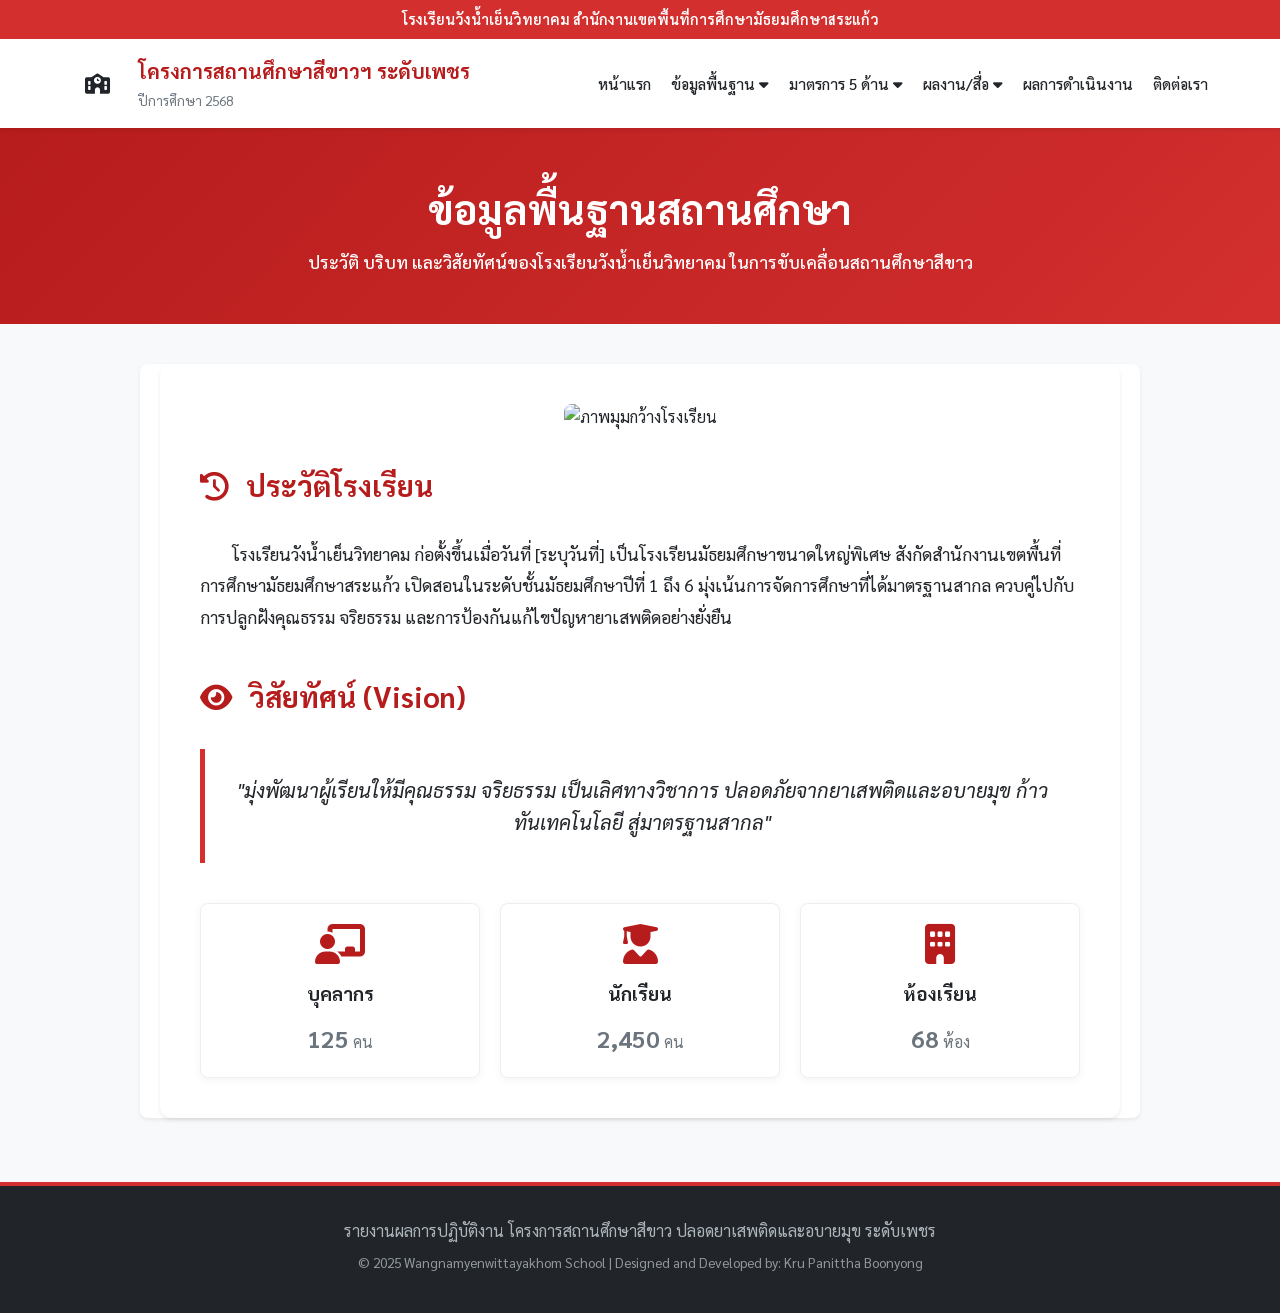
==== about.html @ 3e8a48aa "Add files via upload" ====
<!DOCTYPE html>
<html lang="th">
<head>
    <meta charset="UTF-8">
    <meta name="viewport" content="width=device-width, initial-scale=1.0">
    <title>ข้อมูลพื้นฐานสถานศึกษา - โครงการสถานศึกษาสีขาว</title>
    <link href="https://fonts.googleapis.com/css2?family=Sarabun:wght@300;400;500;600;700&display=swap" rel="stylesheet">
    <link rel="stylesheet" href="https://cdnjs.cloudflare.com/ajax/libs/font-awesome/6.4.0/css/all.min.css">
    <link rel="stylesheet" href="styles.css">
    <link rel="icon" href="https://tse2.mm.bing.net/th/id/OIP.yVXviOGLoqC2GoEBDzH6AgHaHZ?rs=1&pid=ImgDetMain&o=7&rm=3" type="image/x-icon">
</head>
<body>
    <div class="top-bar">
        โรงเรียนวังน้ำเย็นวิทยาคม สำนักงานเขตพื้นที่การศึกษามัธยมศึกษาสระแก้ว
    </div>

    <!-- Navigation included via script for consistency -->
    <header>
        <nav class="navbar">
            <div class="logo-container">
                <div style="width: 50px; height: 50px; background-color: var(--primary-yellow); border-radius: 50%; display: flex; align-items: center; justify-content: center; color: var(--text-main);">
                    <i class="fas fa-school" style="font-size: 1.25rem;"></i>
                </div>
                <div class="site-title">
                    <h1>โครงการสถานศึกษาสีขาวฯ ระดับเพชร</h1>
                    <p>ปีการศึกษา 2568</p>
                </div>
            </div>
            <button class="mobile-menu-btn">
                <i class="fas fa-bars"></i>
            </button>
            <ul class="nav-links">
                <li><a href="index.html">หน้าแรก</a></li>
                <li class="dropdown">
                    <a href="javascript:void(0)">ข้อมูลพื้นฐาน <i class="fas fa-caret-down"></i></a>
                    <div class="dropdown-content">
                        <a href="about.html">ประวัติและข้อมูลพื้นฐาน</a>
                        <a href="committee.html">คณะกรรมการดำเนินงาน</a>
                        <a href="documents.html">เอกสารดาวน์โหลด</a>
                    </div>
                </li>
                <li class="dropdown">
                    <a href="javascript:void(0)">มาตรการ 5 ด้าน <i class="fas fa-caret-down"></i></a>
                    <div class="dropdown-content">
                        <a href="prevention.html">1. ด้านการป้องกัน</a>
                        <a href="search.html">2. ด้านการค้นหา</a>
                        <a href="treatment.html">3. ด้านการรักษา</a>
                        <a href="monitoring.html">4. ด้านการเฝ้าระวัง</a>
                        <a href="management.html">5. ด้านการบริหารจัดการ</a>
                    </div>
                </li>
                <li class="dropdown">
                    <a href="javascript:void(0)">ผลงาน/สื่อ <i class="fas fa-caret-down"></i></a>
                    <div class="dropdown-content">
                        <a href="awards.html">เกียรติบัตรและผลงาน</a>
                        <a href="innovation.html">นวัตกรรม</a>
                        <a href="learning.html">แหล่งเรียนรู้ต้านยาเสพติด</a>
                        <a href="sema-box.html">ตู้เสมารักษ์ออนไลน์</a>
                    </div>
                </li>
                <li><a href="performance.html">ผลการดำเนินงาน</a></li>
                <li><a href="contact.html">ติดต่อเรา</a></li>
            </ul>
        </nav>
    </header>

    <div class="page-header" style="background: linear-gradient(135deg, var(--dark-red) 0%, var(--primary-red) 100%);">
        <h1>ข้อมูลพื้นฐานสถานศึกษา</h1>
        <p>ประวัติ บริบท และวิสัยทัศน์ของโรงเรียนวังน้ำเย็นวิทยาคม ในการขับเคลื่อนสถานศึกษาสีขาว</p>
    </div>

    <section class="content-section" style="max-width: 1000px; margin: 40px auto; padding: 0 20px;">
        <div style="background: white; border-radius: 12px; padding: 40px; box-shadow: var(--shadow-sm); margin-bottom: 30px;">
            <div style="text-align: center; margin-bottom: 30px;">
                <img src="https://images.unsplash.com/photo-1596484552834-6a58f850e0a1?q=80&w=800&auto=format&fit=crop" alt="ภาพมุมกว้างโรงเรียน" style="width: 100%; max-height: 400px; object-fit: cover; border-radius: 8px;">
            </div>
            
            <h2 style="color: var(--dark-red); border-bottom: 2px solid var(--primary-yellow); padding-bottom: 10px; margin-bottom: 20px; font-size: 1.8rem;"><i class="fas fa-history" style="color: var(--primary-yellow); margin-right: 10px;"></i> ประวัติโรงเรียน</h2>
            <p style="font-size: 1.1rem; line-height: 1.8; color: var(--text-main); margin-bottom: 20px; text-indent: 2rem;">
                โรงเรียนวังน้ำเย็นวิทยาคม ก่อตั้งขึ้นเมื่อวันที่ [ระบุวันที่] เป็นโรงเรียนมัธยมศึกษาขนาดใหญ่พิเศษ สังกัดสำนักงานเขตพื้นที่การศึกษามัธยมศึกษาสระแก้ว เปิดสอนในระดับชั้นมัธยมศึกษาปีที่ 1 ถึง 6 มุ่งเน้นการจัดการศึกษาที่ได้มาตรฐานสากล ควบคู่ไปกับการปลูกฝังคุณธรรม จริยธรรม และการป้องกันแก้ไขปัญหายาเสพติดอย่างยั่งยืน
            </p>

            <h2 style="color: var(--dark-red); border-bottom: 2px solid var(--primary-yellow); padding-bottom: 10px; margin-bottom: 20px; font-size: 1.8rem; margin-top: 40px;"><i class="fas fa-eye" style="color: var(--primary-yellow); margin-right: 10px;"></i> วิสัยทัศน์ (Vision)</h2>
            <div style="background-color: var(--bg-main); padding: 25px; border-left: 5px solid var(--primary-red); border-radius: 0 8px 8px 0; font-style: italic; font-size: 1.25rem; color: var(--text-main); text-align: center; margin-bottom: 40px;">
                "มุ่งพัฒนาผู้เรียนให้มีคุณธรรม จริยธรรม เป็นเลิศทางวิชาการ ปลอดภัยจากยาเสพติดและอบายมุข ก้าวทันเทคโนโลยี สู่มาตรฐานสากล"
            </div>

            <div style="display: grid; grid-template-columns: repeat(auto-fit, minmax(280px, 1fr)); gap: 20px; margin-top: 30px;">
                <div style="background: white; border: 1px solid #eee; padding: 20px; border-radius: 8px; text-align: center; box-shadow: 0 2px 10px rgba(0,0,0,0.05);">
                    <i class="fas fa-chalkboard-teacher" style="font-size: 2.5rem; color: var(--dark-red); margin-bottom: 15px;"></i>
                    <h3 style="color: var(--text-main); margin-bottom: 10px;">บุคลากร</h3>
                    <p style="color: var(--text-muted); font-size: 1.5rem; font-weight: bold;">125<span style="font-size: 1rem; font-weight: normal;"> คน</span></p>
                </div>
                <div style="background: white; border: 1px solid #eee; padding: 20px; border-radius: 8px; text-align: center; box-shadow: 0 2px 10px rgba(0,0,0,0.05);">
                    <i class="fas fa-user-graduate" style="font-size: 2.5rem; color: var(--dark-red); margin-bottom: 15px;"></i>
                    <h3 style="color: var(--text-main); margin-bottom: 10px;">นักเรียน</h3>
                    <p style="color: var(--text-muted); font-size: 1.5rem; font-weight: bold;">2,450<span style="font-size: 1rem; font-weight: normal;"> คน</span></p>
                </div>
                <div style="background: white; border: 1px solid #eee; padding: 20px; border-radius: 8px; text-align: center; box-shadow: 0 2px 10px rgba(0,0,0,0.05);">
                    <i class="fas fa-building" style="font-size: 2.5rem; color: var(--dark-red); margin-bottom: 15px;"></i>
                    <h3 style="color: var(--text-main); margin-bottom: 10px;">ห้องเรียน</h3>
                    <p style="color: var(--text-muted); font-size: 1.5rem; font-weight: bold;">68<span style="font-size: 1rem; font-weight: normal;"> ห้อง</span></p>
                </div>
            </div>
        </div>
    </section>

    <footer class="footer">
        <p>รายงานผลการปฏิบัติงาน โครงการสถานศึกษาสีขาว ปลอดยาเสพติดและอบายมุข ระดับเพชร</p>
        <p style="font-size: 0.85rem; opacity: 0.8; margin-top: 5px;">&copy; 2025 Wangnamyenwittayakhom School | Designed and Developed by: Kru Panittha Boonyong</p>
    </footer>

    <script src="script.js"></script>
    <script src="update_nav_runtime.js"></script>
</body>
</html>
---- styles.css ----
:root {
  --primary-red: #d32f2f; /* Vibrant yellow */
  --dark-red: #b71c1c; /* Deeper yellow for hover/borders */
  --light-red: #ffebee; /* Pastel yellow for backgrounds */
  --bg-white: #ffffff;
  --bg-light: #f8f9fa;
  --text-main: #212529; /* Dark text for better contrast on yellow */
  --text-muted: #6c757d;
  --border-color: #dee2e6;
  --shadow-sm: 0 0.125rem 0.25rem rgba(0, 0, 0, 0.075);
  --shadow-md: 0 0.5rem 1rem rgba(0, 0, 0, 0.15);
}

* {
  margin: 0;
  padding: 0;
  box-sizing: border-box;
  font-family: "Sarabun", "Segoe UI", Tahoma, Geneva, Verdana, sans-serif;
}

body {
  background-color: var(--bg-light);
  color: var(--text-main);
  line-height: 1.6;
}

/* Header & Navigation */
header {
  background-color: var(--bg-white);
  box-shadow: var(--shadow-sm);
  position: sticky;
  top: 0;
  z-index: 1000;
}

.top-bar {
  background-color: var(--primary-red);
  color: var(--bg-white); /* White text for contrast on red */
  text-align: center;
  padding: 0.5rem;
  font-size: 0.9rem;
  font-weight: 600;
}

.navbar {
  display: flex;
  justify-content: space-between;
  align-items: center;
  padding: 1rem 2rem;
  max-width: 1200px;
  margin: 0 auto;
}

.logo-container {
  display: flex;
  align-items: center;
  gap: 1rem;
}

.logo-container img {
  height: 60px;
  width: auto;
}

.site-title h1 {
  font-size: 1.25rem;
  color: var(--dark-red);
  margin-bottom: 0.2rem;
}

.site-title p {
  font-size: 0.85rem;
  color: var(--text-muted);
}

.nav-links {
  display: flex;
  gap: 1.25rem;
  list-style: none;
  flex-wrap: wrap;
  justify-content: center;
}

.nav-links a {
  text-decoration: none;
  color: var(--text-main);
  font-weight: 500;
  transition: color 0.3s ease;
  padding: 0.5rem 0;
  position: relative;
  font-size: 0.95rem;
}

.nav-links a:hover,
.nav-links a.active {
  color: var(--dark-red);
}

.nav-links a::after {
  content: "";
  position: absolute;
  bottom: 0;
  left: 0;
  width: 0%;
  height: 2px;
  background-color: var(--dark-red);
  transition: width 0.3s ease;
}

.nav-links a:hover::after,
.nav-links a.active::after {
  width: 100%;
}

/* Dropdown Menu */
.dropdown {
  position: relative;
  display: inline-block;
}

.dropdown-content {
  display: none;
  position: absolute;
  background-color: var(--bg-white);
  min-width: 220px;
  box-shadow: var(--shadow-md);
  border-radius: 4px;
  border-top: 3px solid var(--primary-red);
  z-index: 1001;
  top: 100%;
  left: 0;
}

.dropdown-content a {
  color: var(--text-main);
  padding: 10px 16px;
  text-decoration: none;
  display: block;
  font-size: 0.9rem;
  border-bottom: 1px solid var(--border-color);
}

.dropdown-content a:last-child {
  border-bottom: none;
}

.dropdown-content a:hover {
  background-color: var(--light-red);
  color: var(--dark-red);
}

.dropdown-content a::after {
  display: none; /* Disable underline effect for dropdown items */
}

.dropdown:hover .dropdown-content {
  display: block;
}

.mobile-menu-btn {
  display: none;
  background: none;
  border: none;
  font-size: 1.5rem;
  color: var(--dark-red);
  cursor: pointer;
}

/* Hero Slider Section */
.hero-slider {
  position: relative;
  width: 100%;
  height: 60vh;
  min-height: 400px;
  overflow: hidden;
  border-bottom: 4px solid var(--primary-red);
}

.slide {
  position: absolute;
  top: 0;
  left: 0;
  width: 100%;
  height: 100%;
  opacity: 0;
  transition: opacity 0.8s ease-in-out;
  display: flex;
  align-items: center;
  justify-content: center;
  text-align: center;
}

.slide.active {
  opacity: 1;
  z-index: 1;
}

.slide-content {
  padding: 0 2rem;
  max-width: 900px;
  transform: translateY(20px);
  opacity: 0;
  transition: all 0.8s ease-out 0.3s;
}

.slide.active .slide-content {
  transform: translateY(0);
  opacity: 1;
}

.slide-content h2 {
  font-size: 3rem;
  color: #ffffff;
  margin-bottom: 1rem;
  font-weight: 700;
  text-shadow: 2px 2px 5px rgba(0,0,0,0.7);
}

.slide-content p {
  font-size: 1.3rem;
  color: #f8f9fa;
  text-shadow: 1px 1px 4px rgba(0,0,0,0.8);
  line-height: 1.8;
}

/* Slider Controls */
.slider-btn {
  position: absolute;
  top: 50%;
  transform: translateY(-50%);
  background: rgba(0,0,0,0.4);
  color: white;
  border: none;
  width: 50px;
  height: 50px;
  border-radius: 50%;
  font-size: 1.5rem;
  cursor: pointer;
  z-index: 2;
  transition: background 0.3s;
}

.slider-btn:hover {
  background: var(--primary-red);
}

.prev-btn { left: 20px; }
.next-btn { right: 20px; }

.slider-dots {
  position: absolute;
  bottom: 20px;
  left: 50%;
  transform: translateX(-50%);
  display: flex;
  gap: 10px;
  z-index: 2;
}

.dot {
  width: 12px;
  height: 12px;
  border-radius: 50%;
  background: rgba(255,255,255,0.5);
  cursor: pointer;
  transition: background 0.3s;
}

.dot.active, .dot:hover {
  background: var(--primary-red);
}

/* Responsive adjustments for slider */
@media (max-width: 768px) {
  .hero-slider { height: 50vh; }
  .slide-content h2 { font-size: 2rem; }
  .slide-content p { font-size: 1rem; }
  .slider-btn { width: 40px; height: 40px; font-size: 1.2rem; }
}

/* News & Announcements Section */
.news-section {
  max-width: 1200px;
  margin: 3rem auto;
  padding: 0 2rem;
}

.news-grid {
  display: grid;
  grid-template-columns: repeat(auto-fit, minmax(320px, 1fr));
  gap: 1.5rem;
}

.news-card {
  background: var(--bg-white);
  border-radius: 8px;
  padding: 1.5rem;
  box-shadow: var(--shadow-sm);
  border-left: 5px solid var(--primary-red);
  transition: transform 0.2s;
}

.news-card:hover {
  transform: translateY(-3px);
  box-shadow: var(--shadow-md);
}

.news-date {
  font-size: 0.85rem;
  color: var(--dark-red);
  font-weight: 600;
  margin-bottom: 0.5rem;
  display: inline-block;
  background: var(--light-red);
  padding: 0.2rem 0.6rem;
  border-radius: 4px;
}

.news-card h4 {
  margin-bottom: 0.75rem;
  color: var(--text-main);
  font-size: 1.1rem;
}

.news-card p {
  color: var(--text-muted);
  font-size: 0.95rem;
  margin-bottom: 1rem;
}

.news-card a {
  color: var(--dark-red);
  text-decoration: none;
  font-weight: 500;
  font-size: 0.9rem;
}

.news-card a:hover {
  text-decoration: underline;
}

/* Form Styles */
.form-container {
  max-width: 800px;
  margin: 0 auto;
  background-color: var(--bg-white);
  padding: 30px;
  border-radius: 8px;
  box-shadow: var(--shadow-md);
  border-top: 4px solid var(--primary-red);
}

.form-group {
  margin-bottom: 20px;
}

.form-group label {
  display: block;
  margin-bottom: 8px;
  font-weight: 500;
  color: var(--text-main);
}

.form-control {
  width: 100%;
  padding: 10px 15px;
  border: 1px solid var(--border-color);
  border-radius: 4px;
  font-family: "Sarabun", sans-serif;
  font-size: 1rem;
  transition: border-color 0.3s;
}

.form-control:focus {
  outline: none;
  border-color: var(--primary-red);
}

textarea.form-control {
  resize: vertical;
  min-height: 120px;
}

.btn-submit {
  background-color: var(--primary-red);
  color: var(--bg-white);
  border: none;
  padding: 12px 30px;
  font-size: 1.1rem;
  border-radius: 4px;
  cursor: pointer;
  font-family: "Sarabun", sans-serif;
  font-weight: 600;
  transition:
    background-color 0.3s,
    color 0.3s;
  display: inline-block;
}

.btn-submit:hover {
  background-color: var(--dark-red);
  color: #fff;
}

.form-text {
  display: block;
  margin-top: 5px;
  font-size: 0.85rem;
  color: var(--text-light);
}

.alert-success {
  display: none;
  background-color: #d4edda;
  color: #155724;
  padding: 15px;
  border-radius: 4px;
  margin-bottom: 20px;
  border: 1px solid #c3e6cb;
}

/* Measures Section */
.measures-container {
  max-width: 1200px;
  margin: 3rem auto;
  padding: 0 2rem;
}

.section-title {
  text-align: center;
  color: var(--dark-red);
  font-size: 2rem;
  margin-bottom: 2.5rem;
  position: relative;
  font-weight: 700;
}

.section-title::after {
  content: "";
  display: block;
  width: 60px;
  height: 4px;
  background-color: var(--primary-red);
  margin: 0.5rem auto 0;
  border-radius: 2px;
}

.grid-measures {
  display: flex;
  flex-wrap: wrap;
  justify-content: center;
  gap: 2rem;
}

.grid-measures > * {
  flex: 1 1 calc(33.333% - 2rem); /* Take up 1/3 minus the gap */
  max-width: calc(33.333% - 2rem);
  min-width: 300px;
}

.measure-card {
  background: var(--bg-white);
  border-radius: 8px;
  padding: 2rem;
  text-align: center;
  box-shadow: var(--shadow-sm);
  border-top: 4px solid var(--primary-red);
  transition:
    transform 0.3s ease,
    box-shadow 0.3s ease;
  text-decoration: none;
  color: inherit;
  display: flex;
  flex-direction: column;
  align-items: center;
  height: 100%;
}

.measure-card:hover {
  transform: translateY(-5px);
  box-shadow: var(--shadow-md);
}

.measure-icon {
  font-size: 3rem;
  color: var(--dark-red);
  margin-bottom: 1.5rem;
}

.measure-card h3 {
  font-size: 1.25rem;
  margin-bottom: 1rem;
  color: var(--text-main);
}

.measure-card p {
  color: var(--text-muted);
  font-size: 0.95rem;
  flex-grow: 1;
}

/* Page Layout for Individual Measures */
.page-header {
  background-color: var(--primary-red);
  color: var(--bg-white); /* White text on red bg */
  padding: 3rem 2rem;
  text-align: center;
}

.page-header h1 {
  font-size: 2.5rem;
  margin-bottom: 0.5rem;
  font-weight: 700;
}

.page-header p {
  font-size: 1.1rem;
  font-weight: 500;
}

.content-section {
  max-width: 1000px;
  margin: 3rem auto;
  padding: 2rem;
  background: var(--bg-white);
  border-radius: 8px;
  box-shadow: var(--shadow-sm);
}

.content-section h2 {
  color: var(--text-main);
  border-bottom: 2px solid var(--primary-red);
  padding-bottom: 0.5rem;
  margin-bottom: 1.5rem;
  margin-top: 2rem;
}

.content-section h2:first-child {
  margin-top: 0;
}

.document-list {
  list-style: none;
}

.document-item {
  padding: 1rem;
  border: 1px solid var(--border-color);
  border-radius: 6px;
  margin-bottom: 1rem;
  display: flex;
  justify-content: space-between;
  align-items: center;
  transition: background-color 0.2s;
}

.document-item:hover {
  background-color: var(--bg-light);
  border-color: var(--primary-red);
}

.document-info h4 {
  margin-bottom: 0.2rem;
  color: var(--text-main);
}

.document-info p {
  font-size: 0.85rem;
  color: var(--text-muted);
}

.btn-download {
  display: inline-block;
  padding: 0.5rem 1rem;
  background-color: var(--light-red);
  color: var(--dark-red);
  text-decoration: none;
  border-radius: 4px;
  font-weight: 600;
  transition: all 0.2s;
  white-space: nowrap;
}

.btn-download:hover {
  background-color: var(--primary-red);
  color: var(--text-main);
}

/* Footer */
footer {
  background-color: var(--text-main);
  color: var(--bg-light);
  text-align: center;
  padding: 2rem;
  margin-top: 4rem;
  border-top: 4px solid var(--primary-red);
}

footer p {
  margin-bottom: 0.5rem;
  color: #adb5bd;
}

/* Responsive */
@media (max-width: 900px) {
  .navbar {
    flex-wrap: wrap;
  }

  .mobile-menu-btn {
    display: block;
  }

  .nav-links {
    display: none;
    width: 100%;
    flex-direction: column;
    padding-top: 1rem;
    gap: 0;
  }

  .nav-links.active {
    display: flex;
  }

  .nav-links a {
    display: block;
    padding: 1rem 0;
    border-bottom: 1px solid var(--border-color);
  }

  .hero h2 {
    font-size: 2rem;
  }

  .document-item {
    flex-direction: column;
    align-items: flex-start;
    gap: 1rem;
  }

  .btn-download {
    align-self: flex-start;
  }
}
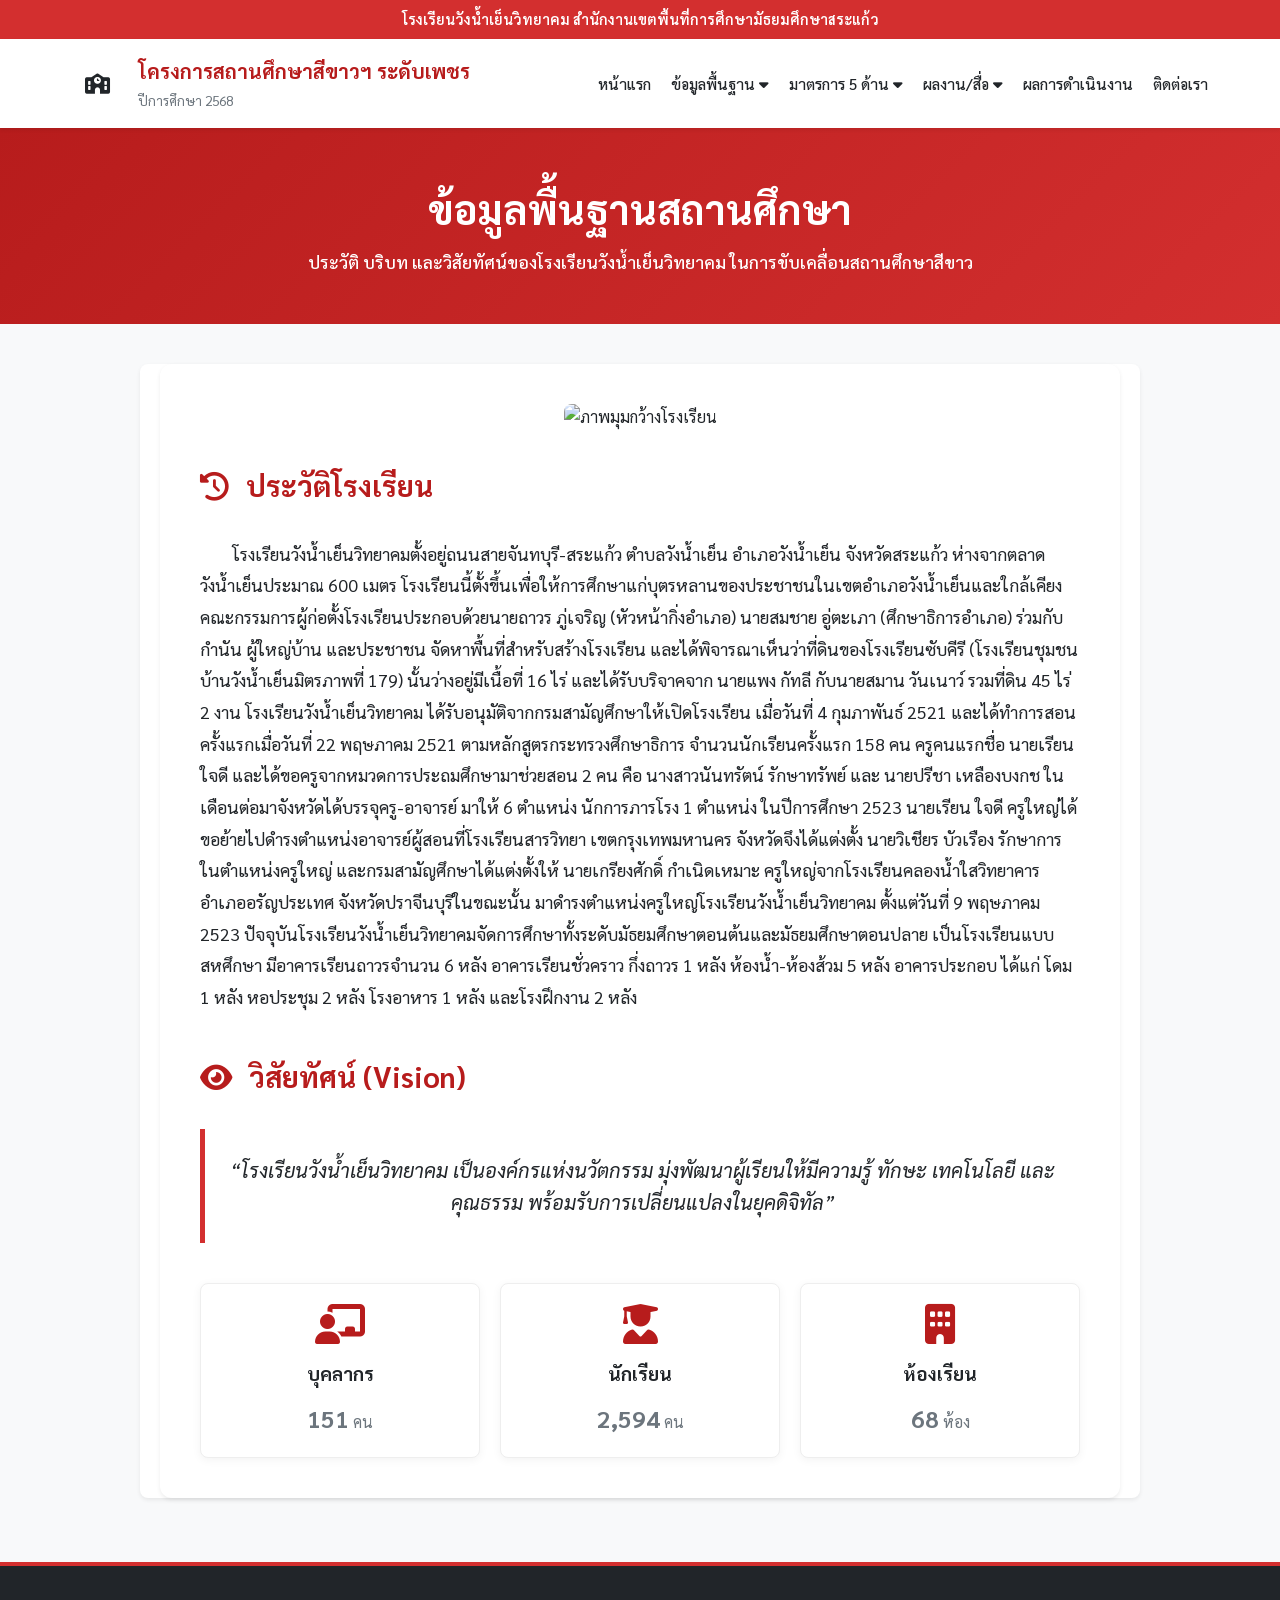
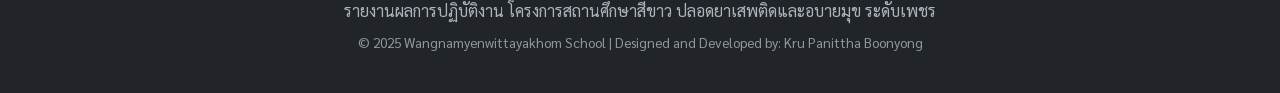
==== commit 5517efcc: "Update about.html" ====
--- a/about.html
+++ b/about.html
@@ -72,29 +72,33 @@
     <section class="content-section" style="max-width: 1000px; margin: 40px auto; padding: 0 20px;">
         <div style="background: white; border-radius: 12px; padding: 40px; box-shadow: var(--shadow-sm); margin-bottom: 30px;">
             <div style="text-align: center; margin-bottom: 30px;">
-                <img src="https://images.unsplash.com/photo-1596484552834-6a58f850e0a1?q=80&w=800&auto=format&fit=crop" alt="ภาพมุมกว้างโรงเรียน" style="width: 100%; max-height: 400px; object-fit: cover; border-radius: 8px;">
+                <img src="https://github.com/wny-ict/WhiteSchool/blob/main/assets/images/index2.jpg?raw=true/photo-1596484552834-6a58f850e0a1?q=80&w=800&auto=format&fit=crop" alt="ภาพมุมกว้างโรงเรียน" style="width: 100%; max-height: 400px; object-fit: cover; border-radius: 8px;">
             </div>
             
             <h2 style="color: var(--dark-red); border-bottom: 2px solid var(--primary-yellow); padding-bottom: 10px; margin-bottom: 20px; font-size: 1.8rem;"><i class="fas fa-history" style="color: var(--primary-yellow); margin-right: 10px;"></i> ประวัติโรงเรียน</h2>
             <p style="font-size: 1.1rem; line-height: 1.8; color: var(--text-main); margin-bottom: 20px; text-indent: 2rem;">
-                โรงเรียนวังน้ำเย็นวิทยาคม ก่อตั้งขึ้นเมื่อวันที่ [ระบุวันที่] เป็นโรงเรียนมัธยมศึกษาขนาดใหญ่พิเศษ สังกัดสำนักงานเขตพื้นที่การศึกษามัธยมศึกษาสระแก้ว เปิดสอนในระดับชั้นมัธยมศึกษาปีที่ 1 ถึง 6 มุ่งเน้นการจัดการศึกษาที่ได้มาตรฐานสากล ควบคู่ไปกับการปลูกฝังคุณธรรม จริยธรรม และการป้องกันแก้ไขปัญหายาเสพติดอย่างยั่งยืน
+                โรงเรียนวังน้ำเย็นวิทยาคมตั้งอยู่ถนนสายจันทบุรี-สระแก้ว ตำบลวังน้ำเย็น อำเภอวังน้ำเย็น จังหวัดสระแก้ว ห่างจากตลาดวังน้ำเย็นประมาณ 600 เมตร โรงเรียนนี้ตั้งขึ้นเพื่อให้การศึกษาแก่บุตรหลานของประชาชนในเขตอำเภอวังน้ำเย็นและใกล้เคียง คณะกรรมการผู้ก่อตั้งโรงเรียนประกอบด้วยนายถาวร ภู่เจริญ (หัวหน้ากิ่งอำเภอ) นายสมชาย อู่ตะเภา (ศึกษาธิการอำเภอ) ร่วมกับกำนัน ผู้ใหญ่บ้าน และประชาชน จัดหาพื้นที่สำหรับสร้างโรงเรียน และได้พิจารณาเห็นว่าที่ดินของโรงเรียนซับคีรี (โรงเรียนชุมชนบ้านวังน้ำเย็นมิตรภาพที่ 179) นั้นว่างอยู่มีเนื้อที่ 16 ไร่ และได้รับบริจาคจาก นายแพง กัทลี กับนายสมาน วันเนาว์ รวมที่ดิน 45 ไร่ 2 งาน                                                                                     
+โรงเรียนวังน้ำเย็นวิทยาคม ได้รับอนุมัติจากกรมสามัญศึกษาให้เปิดโรงเรียน เมื่อวันที่ 4 กุมภาพันธ์ 2521 และได้ทำการสอนครั้งแรกเมื่อวันที่ 22 พฤษภาคม 2521 ตามหลักสูตรกระทรวงศึกษาธิการ จำนวนนักเรียนครั้งแรก 158 คน ครูคนแรกชื่อ นายเรียน ใจดี และได้ขอครูจากหมวดการประถมศึกษามาช่วยสอน 2 คน คือ นางสาวนันทรัตน์ รักษาทรัพย์ และ นายปรีชา เหลืองบงกช ในเดือนต่อมาจังหวัดได้บรรจุครู-อาจารย์ มาให้ 6 ตำแหน่ง นักการภารโรง 1 ตำแหน่ง
+ในปีการศึกษา 2523 นายเรียน ใจดี ครูใหญ่ได้ขอย้ายไปดำรงตำแหน่งอาจารย์ผู้สอนที่โรงเรียนสารวิทยา เขตกรุงเทพมหานคร จังหวัดจึงได้แต่งตั้ง นายวิเชียร บัวเรือง รักษาการในตำแหน่งครูใหญ่ และกรมสามัญศึกษาได้แต่งตั้งให้ นายเกรียงศักดิ์ กำเนิดเหมาะ ครูใหญ่จากโรงเรียนคลองน้ำใสวิทยาคาร อำเภออรัญประเทศ จังหวัดปราจีนบุรีในขณะนั้น มาดำรงตำแหน่งครูใหญ่โรงเรียนวังน้ำเย็นวิทยาคม ตั้งแต่วันที่ 9 พฤษภาคม 2523
+ปัจจุบันโรงเรียนวังน้ำเย็นวิทยาคมจัดการศึกษาทั้งระดับมัธยมศึกษาตอนต้นและมัธยมศึกษาตอนปลาย  เป็นโรงเรียนแบบสหศึกษา  มีอาคารเรียนถาวรจำนวน  6 หลัง  
+อาคารเรียนชั่วคราว กึ่งถาวร 1 หลัง ห้องน้ำ-ห้องส้วม 5 หลัง อาคารประกอบ ได้แก่ โดม 1 หลัง หอประชุม 2 หลัง โรงอาหาร 1 หลัง และโรงฝึกงาน 2 หลัง
             </p>
 
             <h2 style="color: var(--dark-red); border-bottom: 2px solid var(--primary-yellow); padding-bottom: 10px; margin-bottom: 20px; font-size: 1.8rem; margin-top: 40px;"><i class="fas fa-eye" style="color: var(--primary-yellow); margin-right: 10px;"></i> วิสัยทัศน์ (Vision)</h2>
             <div style="background-color: var(--bg-main); padding: 25px; border-left: 5px solid var(--primary-red); border-radius: 0 8px 8px 0; font-style: italic; font-size: 1.25rem; color: var(--text-main); text-align: center; margin-bottom: 40px;">
-                "มุ่งพัฒนาผู้เรียนให้มีคุณธรรม จริยธรรม เป็นเลิศทางวิชาการ ปลอดภัยจากยาเสพติดและอบายมุข ก้าวทันเทคโนโลยี สู่มาตรฐานสากล"
+                “โรงเรียนวังน้ำเย็นวิทยาคม เป็นองค์กรแห่งนวัตกรรม มุ่งพัฒนาผู้เรียนให้มีความรู้ ทักษะ เทคโนโลยี และคุณธรรม พร้อมรับการเปลี่ยนแปลงในยุคดิจิทัล”
             </div>
 
             <div style="display: grid; grid-template-columns: repeat(auto-fit, minmax(280px, 1fr)); gap: 20px; margin-top: 30px;">
                 <div style="background: white; border: 1px solid #eee; padding: 20px; border-radius: 8px; text-align: center; box-shadow: 0 2px 10px rgba(0,0,0,0.05);">
                     <i class="fas fa-chalkboard-teacher" style="font-size: 2.5rem; color: var(--dark-red); margin-bottom: 15px;"></i>
                     <h3 style="color: var(--text-main); margin-bottom: 10px;">บุคลากร</h3>
-                    <p style="color: var(--text-muted); font-size: 1.5rem; font-weight: bold;">125<span style="font-size: 1rem; font-weight: normal;"> คน</span></p>
+                    <p style="color: var(--text-muted); font-size: 1.5rem; font-weight: bold;">151<span style="font-size: 1rem; font-weight: normal;"> คน</span></p>
                 </div>
                 <div style="background: white; border: 1px solid #eee; padding: 20px; border-radius: 8px; text-align: center; box-shadow: 0 2px 10px rgba(0,0,0,0.05);">
                     <i class="fas fa-user-graduate" style="font-size: 2.5rem; color: var(--dark-red); margin-bottom: 15px;"></i>
                     <h3 style="color: var(--text-main); margin-bottom: 10px;">นักเรียน</h3>
-                    <p style="color: var(--text-muted); font-size: 1.5rem; font-weight: bold;">2,450<span style="font-size: 1rem; font-weight: normal;"> คน</span></p>
+                    <p style="color: var(--text-muted); font-size: 1.5rem; font-weight: bold;">2,594<span style="font-size: 1rem; font-weight: normal;"> คน</span></p>
                 </div>
                 <div style="background: white; border: 1px solid #eee; padding: 20px; border-radius: 8px; text-align: center; box-shadow: 0 2px 10px rgba(0,0,0,0.05);">
                     <i class="fas fa-building" style="font-size: 2.5rem; color: var(--dark-red); margin-bottom: 15px;"></i>
@@ -114,3 +118,5 @@
     <script src="update_nav_runtime.js"></script>
 </body>
 </html>
+
+
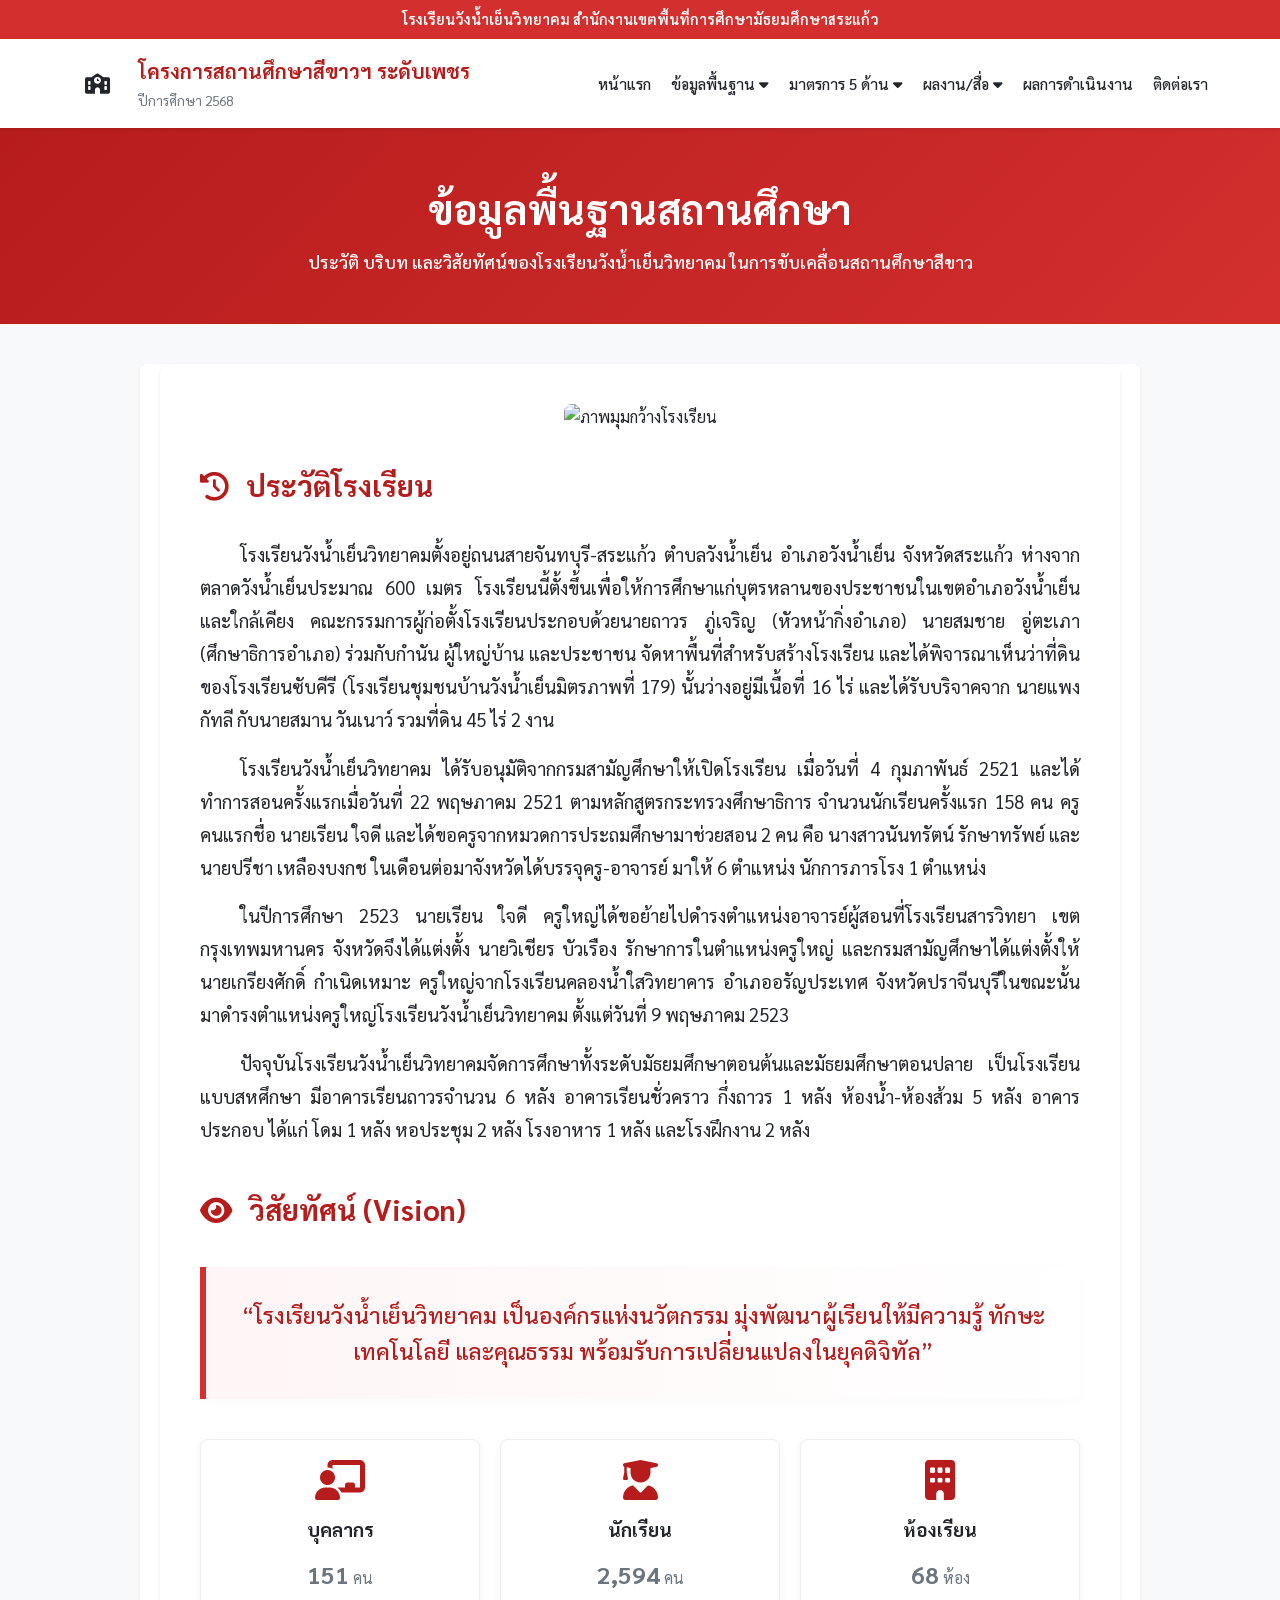
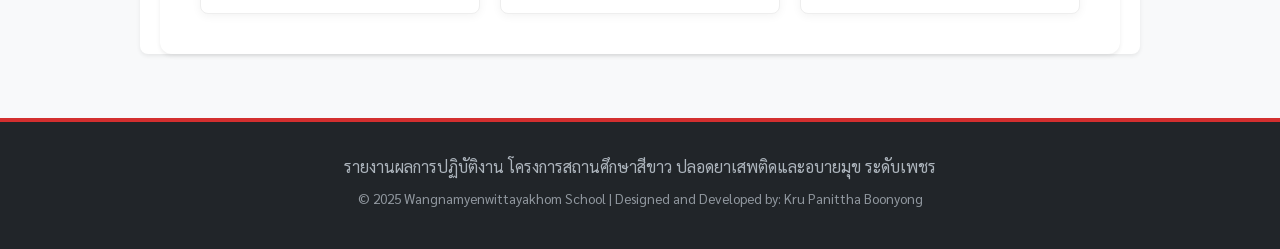
==== commit 0403a94d: "Update about.html" ====
--- a/about.html
+++ b/about.html
@@ -76,16 +76,23 @@
             </div>
             
             <h2 style="color: var(--dark-red); border-bottom: 2px solid var(--primary-yellow); padding-bottom: 10px; margin-bottom: 20px; font-size: 1.8rem;"><i class="fas fa-history" style="color: var(--primary-yellow); margin-right: 10px;"></i> ประวัติโรงเรียน</h2>
-            <p style="font-size: 1.1rem; line-height: 1.8; color: var(--text-main); margin-bottom: 20px; text-indent: 2rem;">
-                โรงเรียนวังน้ำเย็นวิทยาคมตั้งอยู่ถนนสายจันทบุรี-สระแก้ว ตำบลวังน้ำเย็น อำเภอวังน้ำเย็น จังหวัดสระแก้ว ห่างจากตลาดวังน้ำเย็นประมาณ 600 เมตร โรงเรียนนี้ตั้งขึ้นเพื่อให้การศึกษาแก่บุตรหลานของประชาชนในเขตอำเภอวังน้ำเย็นและใกล้เคียง คณะกรรมการผู้ก่อตั้งโรงเรียนประกอบด้วยนายถาวร ภู่เจริญ (หัวหน้ากิ่งอำเภอ) นายสมชาย อู่ตะเภา (ศึกษาธิการอำเภอ) ร่วมกับกำนัน ผู้ใหญ่บ้าน และประชาชน จัดหาพื้นที่สำหรับสร้างโรงเรียน และได้พิจารณาเห็นว่าที่ดินของโรงเรียนซับคีรี (โรงเรียนชุมชนบ้านวังน้ำเย็นมิตรภาพที่ 179) นั้นว่างอยู่มีเนื้อที่ 16 ไร่ และได้รับบริจาคจาก นายแพง กัทลี กับนายสมาน วันเนาว์ รวมที่ดิน 45 ไร่ 2 งาน                                                                                     
-โรงเรียนวังน้ำเย็นวิทยาคม ได้รับอนุมัติจากกรมสามัญศึกษาให้เปิดโรงเรียน เมื่อวันที่ 4 กุมภาพันธ์ 2521 และได้ทำการสอนครั้งแรกเมื่อวันที่ 22 พฤษภาคม 2521 ตามหลักสูตรกระทรวงศึกษาธิการ จำนวนนักเรียนครั้งแรก 158 คน ครูคนแรกชื่อ นายเรียน ใจดี และได้ขอครูจากหมวดการประถมศึกษามาช่วยสอน 2 คน คือ นางสาวนันทรัตน์ รักษาทรัพย์ และ นายปรีชา เหลืองบงกช ในเดือนต่อมาจังหวัดได้บรรจุครู-อาจารย์ มาให้ 6 ตำแหน่ง นักการภารโรง 1 ตำแหน่ง
-ในปีการศึกษา 2523 นายเรียน ใจดี ครูใหญ่ได้ขอย้ายไปดำรงตำแหน่งอาจารย์ผู้สอนที่โรงเรียนสารวิทยา เขตกรุงเทพมหานคร จังหวัดจึงได้แต่งตั้ง นายวิเชียร บัวเรือง รักษาการในตำแหน่งครูใหญ่ และกรมสามัญศึกษาได้แต่งตั้งให้ นายเกรียงศักดิ์ กำเนิดเหมาะ ครูใหญ่จากโรงเรียนคลองน้ำใสวิทยาคาร อำเภออรัญประเทศ จังหวัดปราจีนบุรีในขณะนั้น มาดำรงตำแหน่งครูใหญ่โรงเรียนวังน้ำเย็นวิทยาคม ตั้งแต่วันที่ 9 พฤษภาคม 2523
-ปัจจุบันโรงเรียนวังน้ำเย็นวิทยาคมจัดการศึกษาทั้งระดับมัธยมศึกษาตอนต้นและมัธยมศึกษาตอนปลาย  เป็นโรงเรียนแบบสหศึกษา  มีอาคารเรียนถาวรจำนวน  6 หลัง  
-อาคารเรียนชั่วคราว กึ่งถาวร 1 หลัง ห้องน้ำ-ห้องส้วม 5 หลัง อาคารประกอบ ได้แก่ โดม 1 หลัง หอประชุม 2 หลัง โรงอาหาร 1 หลัง และโรงฝึกงาน 2 หลัง
-            </p>
+            <div style="font-size: 1.15rem; line-height: 1.8; color: var(--text-main); margin-bottom: 40px;">
+                <p style="margin-bottom: 15px; text-indent: 2.5rem; text-align: justify;">
+                    โรงเรียนวังน้ำเย็นวิทยาคมตั้งอยู่ถนนสายจันทบุรี-สระแก้ว ตำบลวังน้ำเย็น อำเภอวังน้ำเย็น จังหวัดสระแก้ว ห่างจากตลาดวังน้ำเย็นประมาณ 600 เมตร โรงเรียนนี้ตั้งขึ้นเพื่อให้การศึกษาแก่บุตรหลานของประชาชนในเขตอำเภอวังน้ำเย็นและใกล้เคียง คณะกรรมการผู้ก่อตั้งโรงเรียนประกอบด้วยนายถาวร ภู่เจริญ (หัวหน้ากิ่งอำเภอ) นายสมชาย อู่ตะเภา (ศึกษาธิการอำเภอ) ร่วมกับกำนัน ผู้ใหญ่บ้าน และประชาชน จัดหาพื้นที่สำหรับสร้างโรงเรียน และได้พิจารณาเห็นว่าที่ดินของโรงเรียนซับคีรี (โรงเรียนชุมชนบ้านวังน้ำเย็นมิตรภาพที่ 179) นั้นว่างอยู่มีเนื้อที่ 16 ไร่ และได้รับบริจาคจาก นายแพง กัทลี กับนายสมาน วันเนาว์ รวมที่ดิน 45 ไร่ 2 งาน
+                </p>
+                <p style="margin-bottom: 15px; text-indent: 2.5rem; text-align: justify;">
+                    โรงเรียนวังน้ำเย็นวิทยาคม ได้รับอนุมัติจากกรมสามัญศึกษาให้เปิดโรงเรียน เมื่อวันที่ 4 กุมภาพันธ์ 2521 และได้ทำการสอนครั้งแรกเมื่อวันที่ 22 พฤษภาคม 2521 ตามหลักสูตรกระทรวงศึกษาธิการ จำนวนนักเรียนครั้งแรก 158 คน ครูคนแรกชื่อ นายเรียน ใจดี และได้ขอครูจากหมวดการประถมศึกษามาช่วยสอน 2 คน คือ นางสาวนันทรัตน์ รักษาทรัพย์ และ นายปรีชา เหลืองบงกช ในเดือนต่อมาจังหวัดได้บรรจุครู-อาจารย์ มาให้ 6 ตำแหน่ง นักการภารโรง 1 ตำแหน่ง
+                </p>
+                <p style="margin-bottom: 15px; text-indent: 2.5rem; text-align: justify;">
+                    ในปีการศึกษา 2523 นายเรียน ใจดี ครูใหญ่ได้ขอย้ายไปดำรงตำแหน่งอาจารย์ผู้สอนที่โรงเรียนสารวิทยา เขตกรุงเทพมหานคร จังหวัดจึงได้แต่งตั้ง นายวิเชียร บัวเรือง รักษาการในตำแหน่งครูใหญ่ และกรมสามัญศึกษาได้แต่งตั้งให้ นายเกรียงศักดิ์ กำเนิดเหมาะ ครูใหญ่จากโรงเรียนคลองน้ำใสวิทยาคาร อำเภออรัญประเทศ จังหวัดปราจีนบุรีในขณะนั้น มาดำรงตำแหน่งครูใหญ่โรงเรียนวังน้ำเย็นวิทยาคม ตั้งแต่วันที่ 9 พฤษภาคม 2523
+                </p>
+                <p style="margin-bottom: 15px; text-indent: 2.5rem; text-align: justify;">
+                    ปัจจุบันโรงเรียนวังน้ำเย็นวิทยาคมจัดการศึกษาทั้งระดับมัธยมศึกษาตอนต้นและมัธยมศึกษาตอนปลาย เป็นโรงเรียนแบบสหศึกษา มีอาคารเรียนถาวรจำนวน 6 หลัง อาคารเรียนชั่วคราว กึ่งถาวร 1 หลัง ห้องน้ำ-ห้องส้วม 5 หลัง อาคารประกอบ ได้แก่ โดม 1 หลัง หอประชุม 2 หลัง โรงอาหาร 1 หลัง และโรงฝึกงาน 2 หลัง
+                </p>
+            </div>
 
-            <h2 style="color: var(--dark-red); border-bottom: 2px solid var(--primary-yellow); padding-bottom: 10px; margin-bottom: 20px; font-size: 1.8rem; margin-top: 40px;"><i class="fas fa-eye" style="color: var(--primary-yellow); margin-right: 10px;"></i> วิสัยทัศน์ (Vision)</h2>
-            <div style="background-color: var(--bg-main); padding: 25px; border-left: 5px solid var(--primary-red); border-radius: 0 8px 8px 0; font-style: italic; font-size: 1.25rem; color: var(--text-main); text-align: center; margin-bottom: 40px;">
+            <h2 style="color: var(--dark-red); border-bottom: 2px solid var(--primary-yellow); padding-bottom: 10px; margin-bottom: 25px; font-size: 1.8rem; margin-top: 40px;"><i class="fas fa-eye" style="color: var(--primary-yellow); margin-right: 10px;"></i> วิสัยทัศน์ (Vision)</h2>
+            <div style="background: linear-gradient(to right, rgba(239, 68, 68, 0.05), transparent); padding: 30px; border-left: 6px solid var(--primary-red); border-radius: 0 12px 12px 0; font-size: 1.4rem; font-weight: 500; color: var(--dark-red); text-align: center; margin-bottom: 40px; box-shadow: 0 4px 15px rgba(0,0,0,0.02); line-height: 1.6;">
                 “โรงเรียนวังน้ำเย็นวิทยาคม เป็นองค์กรแห่งนวัตกรรม มุ่งพัฒนาผู้เรียนให้มีความรู้ ทักษะ เทคโนโลยี และคุณธรรม พร้อมรับการเปลี่ยนแปลงในยุคดิจิทัล”
             </div>
 
@@ -119,4 +126,3 @@
 </body>
 </html>
 
-
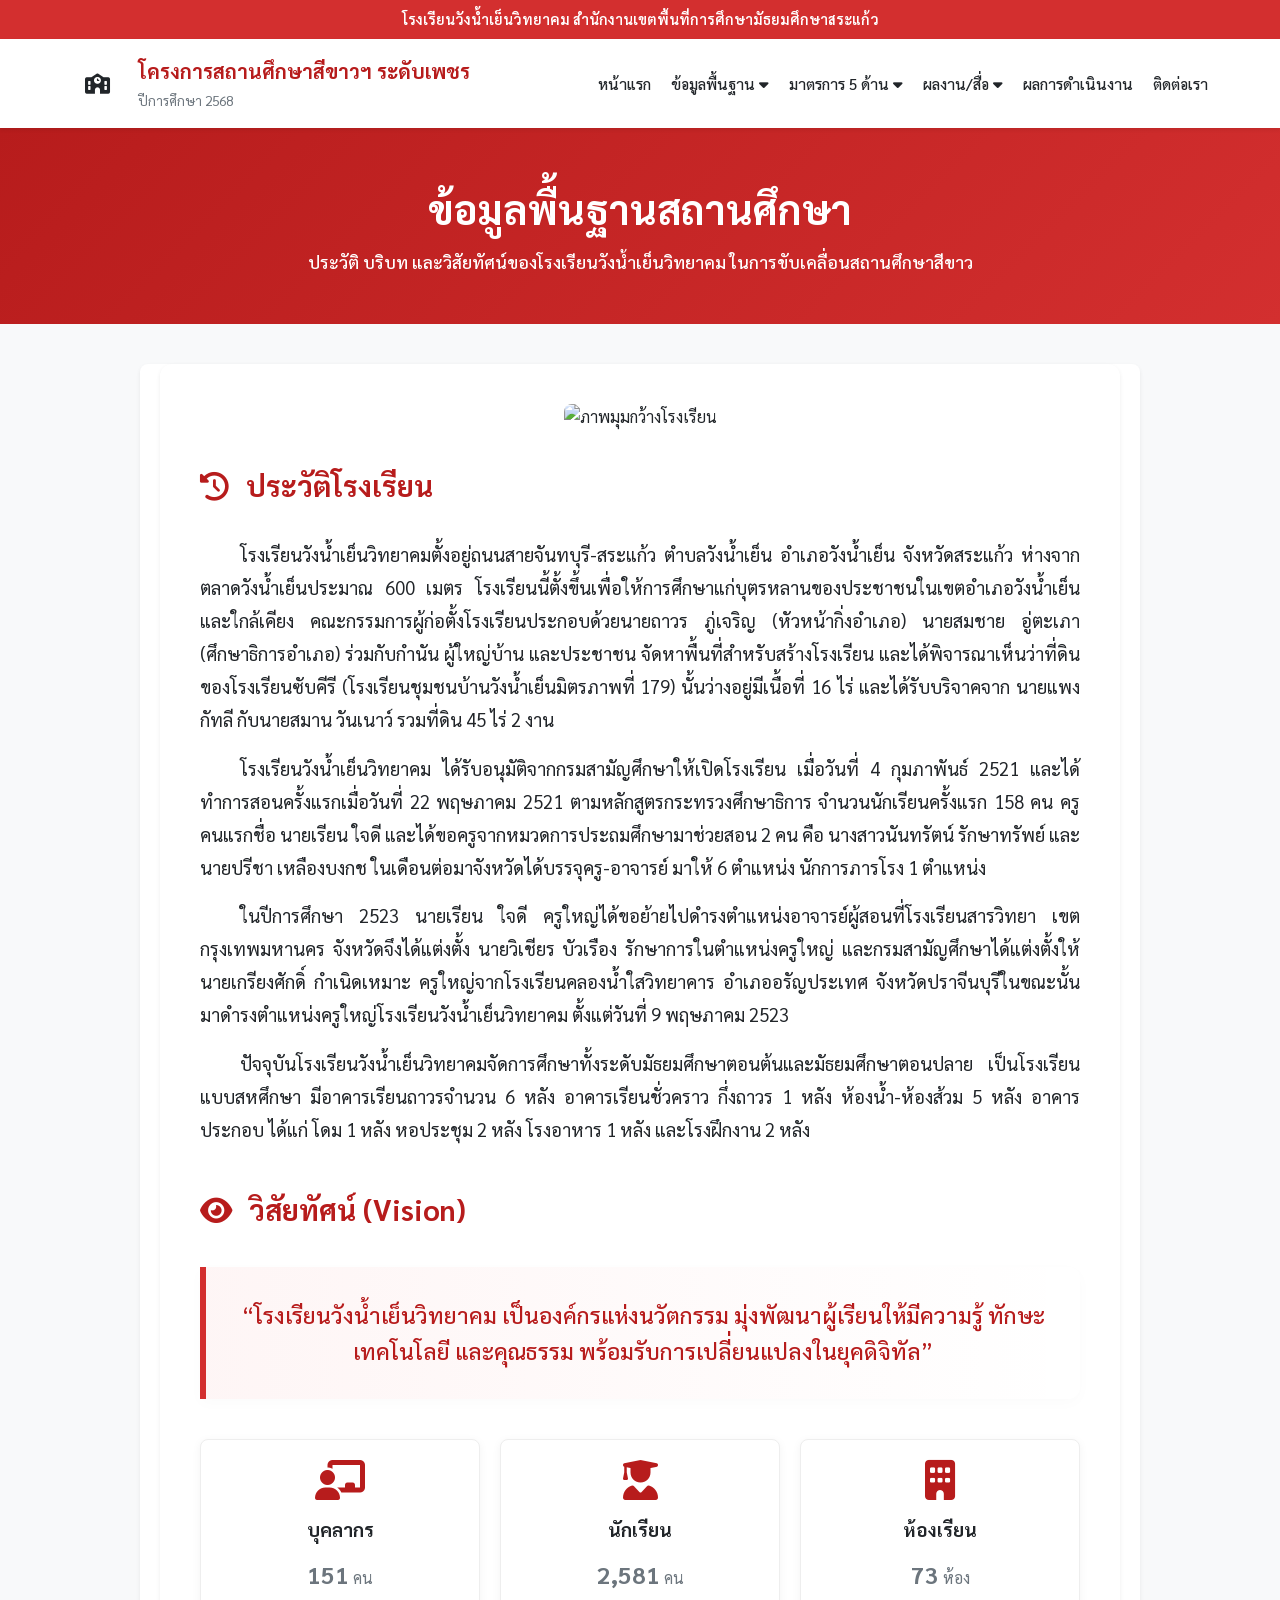
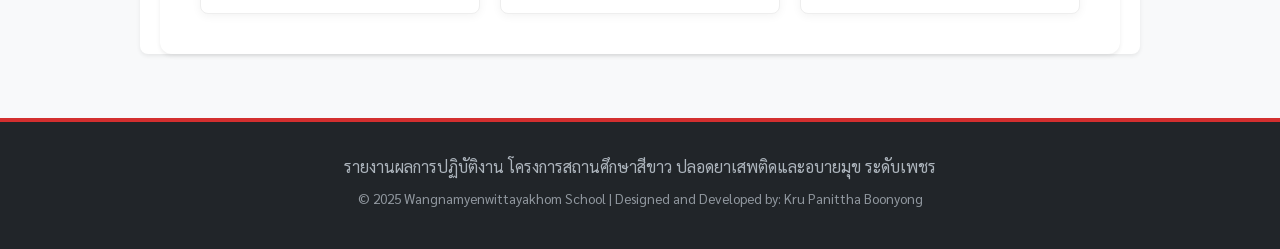
==== commit 48792eb5: "Update about.html" ====
--- a/about.html
+++ b/about.html
@@ -105,12 +105,12 @@
                 <div style="background: white; border: 1px solid #eee; padding: 20px; border-radius: 8px; text-align: center; box-shadow: 0 2px 10px rgba(0,0,0,0.05);">
                     <i class="fas fa-user-graduate" style="font-size: 2.5rem; color: var(--dark-red); margin-bottom: 15px;"></i>
                     <h3 style="color: var(--text-main); margin-bottom: 10px;">นักเรียน</h3>
-                    <p style="color: var(--text-muted); font-size: 1.5rem; font-weight: bold;">2,594<span style="font-size: 1rem; font-weight: normal;"> คน</span></p>
+                    <p style="color: var(--text-muted); font-size: 1.5rem; font-weight: bold;">2,581<span style="font-size: 1rem; font-weight: normal;"> คน</span></p>
                 </div>
                 <div style="background: white; border: 1px solid #eee; padding: 20px; border-radius: 8px; text-align: center; box-shadow: 0 2px 10px rgba(0,0,0,0.05);">
                     <i class="fas fa-building" style="font-size: 2.5rem; color: var(--dark-red); margin-bottom: 15px;"></i>
                     <h3 style="color: var(--text-main); margin-bottom: 10px;">ห้องเรียน</h3>
-                    <p style="color: var(--text-muted); font-size: 1.5rem; font-weight: bold;">68<span style="font-size: 1rem; font-weight: normal;"> ห้อง</span></p>
+                    <p style="color: var(--text-muted); font-size: 1.5rem; font-weight: bold;">73<span style="font-size: 1rem; font-weight: normal;"> ห้อง</span></p>
                 </div>
             </div>
         </div>
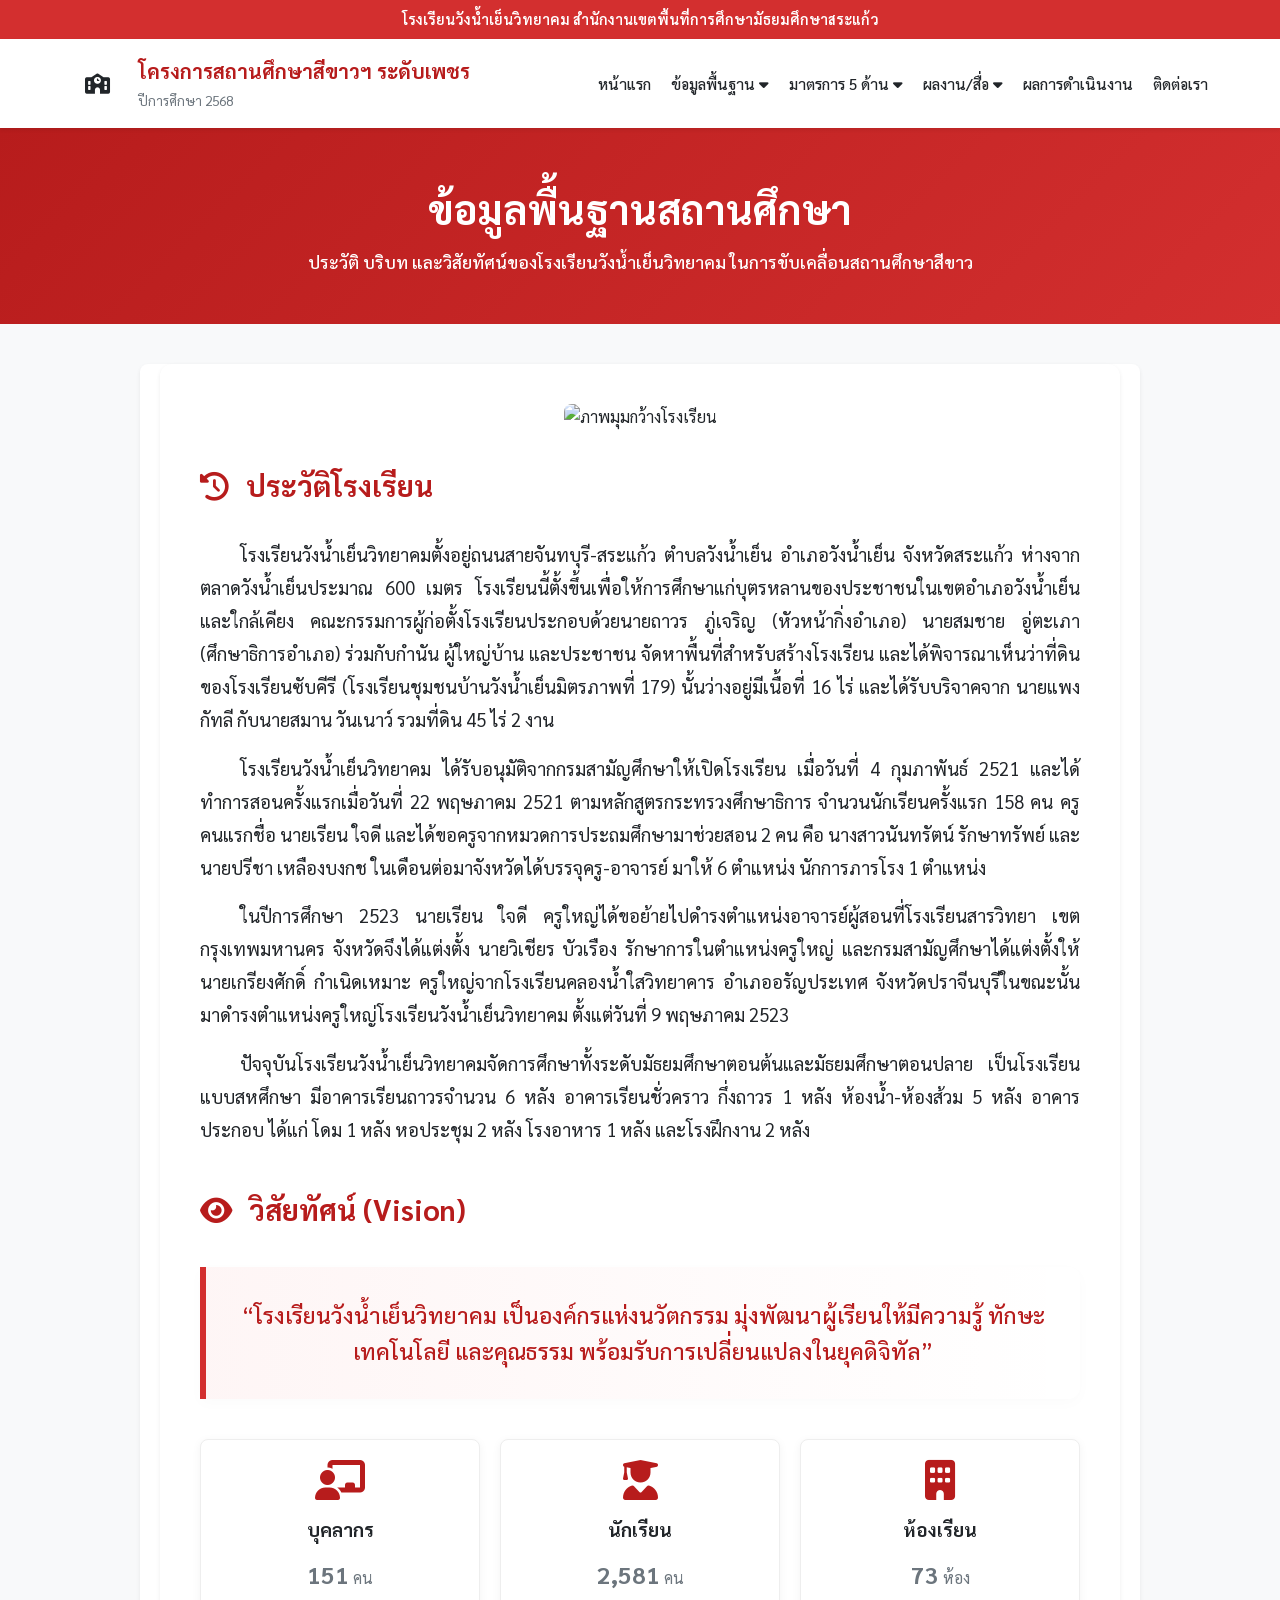
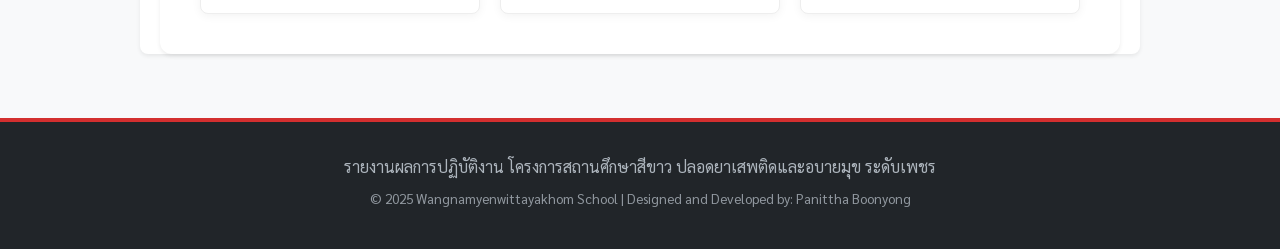
==== commit eade83c6: "Update about.html" ====
--- a/about.html
+++ b/about.html
@@ -118,7 +118,7 @@
 
     <footer class="footer">
         <p>รายงานผลการปฏิบัติงาน โครงการสถานศึกษาสีขาว ปลอดยาเสพติดและอบายมุข ระดับเพชร</p>
-        <p style="font-size: 0.85rem; opacity: 0.8; margin-top: 5px;">&copy; 2025 Wangnamyenwittayakhom School | Designed and Developed by: Kru Panittha Boonyong</p>
+        <p style="font-size: 0.85rem; opacity: 0.8; margin-top: 5px;">&copy; 2025 Wangnamyenwittayakhom School | Designed and Developed by: Panittha Boonyong</p>
     </footer>
 
     <script src="script.js"></script>
